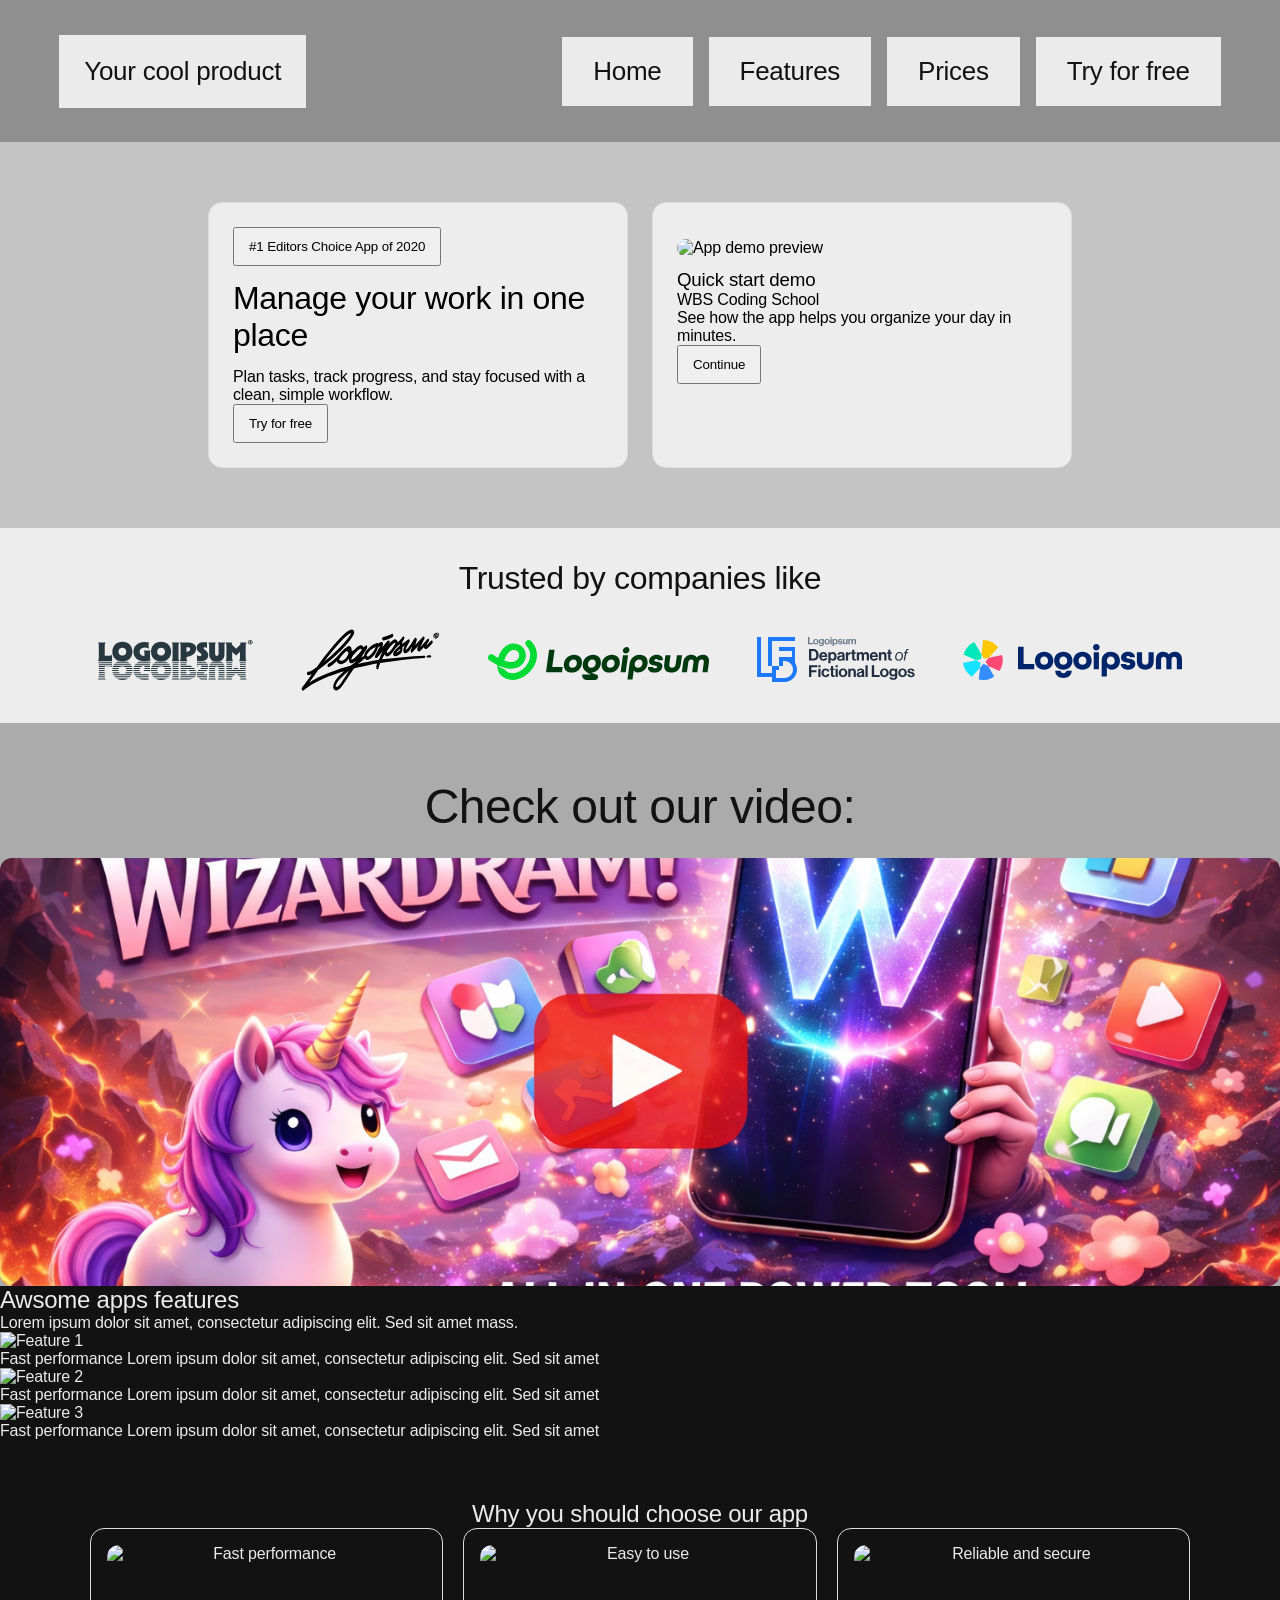
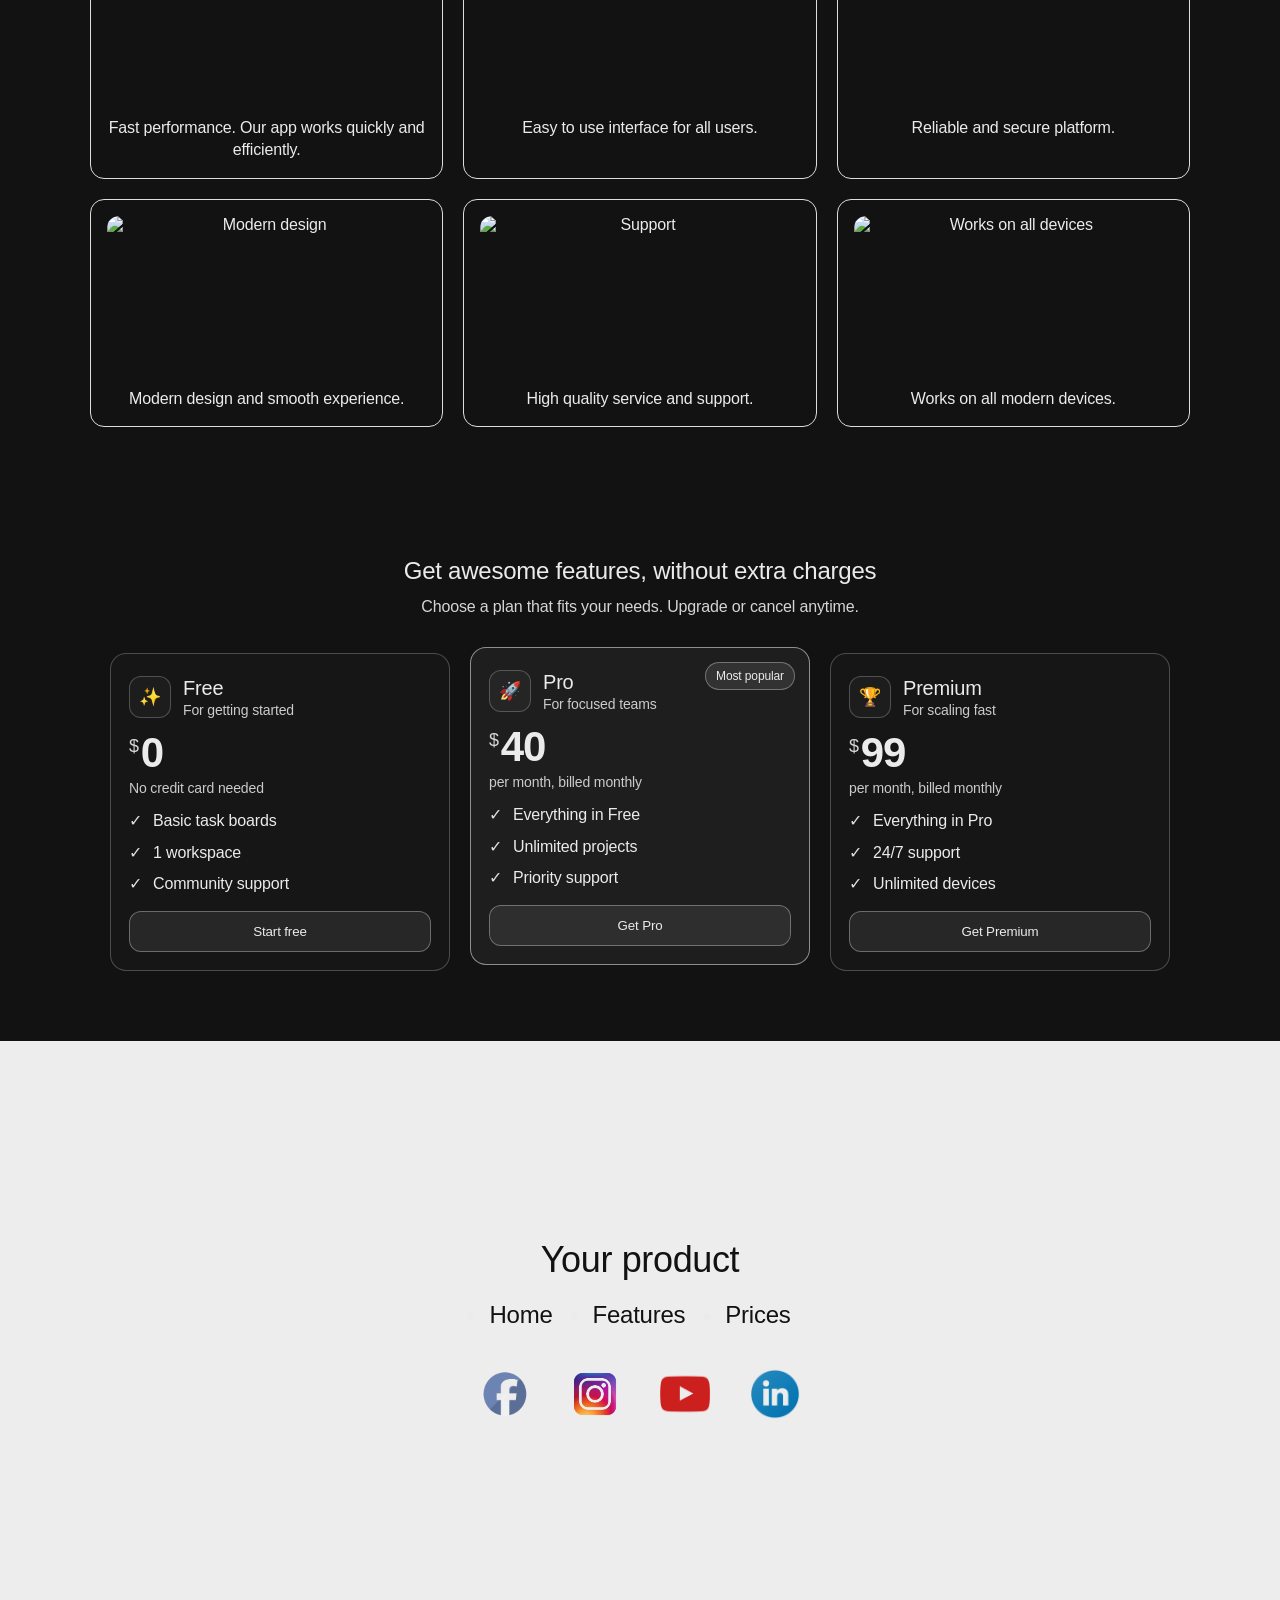
==== index.html @ a8d86f5e "Style section" ====
<!doctype html>
<html lang="en">
  <head>
    <meta charset="UTF-8" />
    <meta name="viewport" content="width=device-width, initial-scale=1.0" />
    <title>Code Reconstruction of a Figma Design</title>
    <link rel="stylesheet" href="theme/style.css" />
  </head>
  <body>
    <header>
      <nav>
        <ul id="navBar">
          <li><a id="logo" href="#">Your cool product</a></li>
          <li><a href="#advertisingSection">Home</a></li>
          <li><a href="#featuresSection">Features</a></li>
          <li><a href="#priceSection">Prices</a></li>
          <li><a href="#socialMediaSection">Try for free</a></li>
        </ul>
      </nav>
    </header>

    <main>
      <div id="page0">
        <!-- todo: bg=greyBgDark -->
        <div id="advertisingSection">
          <div id="cardSquare">
            <button>#1 Editors Choice App of 2020</button>
            <h1>Manage your work in one place</h1>
            <p>
              Plan tasks, track progress, and stay focused with a clean, simple
              workflow.
            </p>
            <button>Try for free</button>
          </div>

          <div id="cardLongRounded">
            <img
              class="thumbnailSquare"
              src="https://images.unsplash.com/photo-1553877522-43269d4ea984?auto=format&fit=crop&w=900&q=70"
              alt="App demo preview"
            />
            <h3>Quick start demo</h3>
            <p>WBS Coding School</p>
            <p>See how the app helps you organize your day in minutes.</p>
            <button>Continue</button>
          </div>
        </div>

        <div id="trustedBySection">
          <p>Trusted by companies like</p>
          <div class="logoRow">
            <img
              src="assets/img/svg/trusted_by/logoipsum-348.svg"
              alt="Company Logo 1"
            />
            <img
              src="assets/img/svg/trusted_by/logoipsum-378.svg"
              alt="Company Logo 2"
            />
            <img
              src="assets/img/svg/trusted_by/logoipsum-391.svg"
              alt="Company Logo 3"
            />
            <img
              src="assets/img/svg/trusted_by/logoipsum-404.svg"
              alt="Company Logo 4"
            />
            <img
              src="assets/img/svg/trusted_by/logoipsum-410.svg"
              alt="Company Logo 5"
            />
          </div>
        </div>
      </div>
      <div id="page1">
        <div id="videoSection">
          <h2 id="videoText">Check out our video:</h2>
          <div id="videoBox">
            <a
              class="videoContainer"
              href="https://youtu.be/dQw4w9WgXcQ?si=NfHaknlWNZCmTQTd"
              target="_blank"
              rel="noopener noreferrer"
              aria-label="Open video in a new tab"
            >
              <img
                src="assets/img/videoSection/wizardram.png"
                alt="Video thumbnail"
                loading="lazy"
              />
            </a>
          </div>
        </div>

        <div id="featuresSection">
          <div id="appFeaturesSection">
            <h2>Awsome apps features</h2>
            <p>
              Lorem ipsum dolor sit amet, consectetur adipiscing elit. Sed sit
              amet mass.
            </p>
            <div class="circleGrid">
              <figure>
                <img src="https://picsum.photos/id/3/400" alt="Feature 1" />
                <figcaption>
                  Fast performance Lorem ipsum dolor sit amet, consectetur
                  adipiscing elit. Sed sit amet
                </figcaption>
              </figure>
              <figure>
                <img src="https://picsum.photos/id/20/400" alt="Feature 2" />
                <figcaption>
                  Fast performance Lorem ipsum dolor sit amet, consectetur
                  adipiscing elit. Sed sit amet
                </figcaption>
              </figure>
              <figure>
                <img src="https://picsum.photos/id/36/400" alt="Feature 3" />
                <figcaption>
                  Fast performance Lorem ipsum dolor sit amet, consectetur
                  adipiscing elit. Sed sit amet
                </figcaption>
              </figure>
            </div>
          </div>
          <div id="page2">
            <!-- todo: bg=greyBgLight -->
            <div id="whyUsSection">
              <h2>Why you should choose our app</h2>

              <div class="circleGrid">
                <figure>
                  <img
                    src="https://images.unsplash.com/photo-1519389950473-47ba0277781c"
                    alt="Fast performance"
                  />
                  <figcaption>
                    Fast performance. Our app works quickly and efficiently.
                  </figcaption>
                </figure>

                <figure>
                  <img
                    src="https://images.unsplash.com/photo-1551434678-e076c223a692"
                    alt="Easy to use"
                  />
                  <figcaption>Easy to use interface for all users.</figcaption>
                </figure>

                <figure>
                  <img
                    src="https://images.unsplash.com/photo-1563986768609-322da13575f3"
                    alt="Reliable and secure"
                  />
                  <figcaption>Reliable and secure platform.</figcaption>
                </figure>

                <figure>
                  <img
                    src="https://images.unsplash.com/photo-1498050108023-c5249f4df085"
                    alt="Modern design"
                  />
                  <figcaption>Modern design and smooth experience.</figcaption>
                </figure>

                <figure>
                  <img
                    src="https://images.unsplash.com/photo-1552664730-d307ca884978"
                    alt="Support"
                  />
                  <figcaption>High quality service and support.</figcaption>
                </figure>

                <figure>
                  <img
                    src="https://images.unsplash.com/photo-1531297484001-80022131f5a1"
                    alt="Works on all devices"
                  />
                  <figcaption>Works on all modern devices.</figcaption>
                </figure>
              </div>
            </div>
            <!-- todo: bg=greyBgDark -->
            <div id="priceSection">
              <h2>Get awesome features, without extra charges</h2>
              <p class="priceIntro">
                Choose a plan that fits your needs. Upgrade or cancel anytime.
              </p>

              <div class="cardRow">
                <article class="cardLong" id="ahmedPriceFinal-free">
                  <div class="planTop">
                    <div class="planIcon" aria-hidden="true">✨</div>
                    <div>
                      <h3>Free</h3>
                      <p class="planTag">For getting started</p>
                    </div>
                  </div>

                  <p class="price"><span class="currency">$</span>0</p>
                  <p class="priceNote">No credit card needed</p>

                  <ul class="planFeatures">
                    <li>Basic task boards</li>
                    <li>1 workspace</li>
                    <li>Community support</li>
                  </ul>

                  <button class="planBtn">Start free</button>
                </article>

                <article class="cardLong featured" id="ahmedPriceFinal-pro">
                  <div class="badge">Most popular</div>

                  <div class="planTop">
                    <div class="planIcon" aria-hidden="true">🚀</div>
                    <div>
                      <h3>Pro</h3>
                      <p class="planTag">For focused teams</p>
                    </div>
                  </div>

                  <p class="price"><span class="currency">$</span>40</p>
                  <p class="priceNote">per month, billed monthly</p>

                  <ul class="planFeatures">
                    <li>Everything in Free</li>
                    <li>Unlimited projects</li>
                    <li>Priority support</li>
                  </ul>

                  <button class="planBtn">Get Pro</button>
                </article>

                <article class="cardLong" id="ahmedPriceFinal-premium">
                  <div class="planTop">
                    <div class="planIcon" aria-hidden="true">🏆</div>
                    <div>
                      <h3>Premium</h3>
                      <p class="planTag">For scaling fast</p>
                    </div>
                  </div>

                  <p class="price"><span class="currency">$</span>99</p>
                  <p class="priceNote">per month, billed monthly</p>

                  <ul class="planFeatures">
                    <li>Everything in Pro</li>
                    <li>24/7 support</li>
                    <li>Unlimited devices</li>
                  </ul>

                  <button class="planBtn">Get Premium</button>
                </article>
              </div>
            </div>
            <div id="page3">
              <!-- todo: bg=greyBgLight -->
              <div id="socialMediaSection">
                <h2>Your product</h2>
                <ul id="navLower">
                  <li><a href="#advertisingSection">Home</a></li>
                  <li><a href="#appsFeaturesSection">Features</a></li>
                  <li><a href="#priceSection">Prices</a></li>
                </ul>
                <!-- todo: rounded logos -->
                <div class="socialRow">
                  <a href="https://www.facebook.com/" target="_blank">
                    <img src="assets/img/social_media/f4.png" alt="Facebook" />
                  </a>
                  <a href="https://www.instagram.com/?hl=en" target="_blank">
                    <img src="assets/img/social_media/ig.png" alt="Instagram" />
                  </a>
                  <a href="https://www.youtube.com/" target="_blank">
                    <img src="assets/img/social_media/yt.png" alt="YouTube" />
                  </a>
                  <a href="https://www.linkedin.com/" target="_blank">
                    <img
                      src="assets/img/social_media/linkedin.png"
                      alt="LinkedIn"
                    />
                  </a>
                </div>
              </div>
            </div>
          </div>
        </div>
      </div>
    </main>
  </body>
</html>
---- theme/style.css ----
@import url("./navBar.css");
@import url("./trustedBy.css");
@import url("./whyUs.css");
@import url("./advertising.css");
@import url("./video.css");
@import url("./price.css");
@import url("./social_media.css");

* {
  box-sizing: border-box;
  margin: 0;
  padding: 0;
  font-family: "Roboto", sans-serif;
  font-weight: 400;
  letter-spacing: -0.01em;
  /* border: 1px solid hotpink; */
}

:root {
  --basicBitchBlack: rgba(18, 18, 18, 1);
  --basicBitchWhite: rgba(235, 235, 235, 1);
  --greyBgLight: rgba(237, 237, 237, 1);
  --greyBgDark: rgba(196, 196, 196, 1);
  --greyBgVideo: rgba(171, 171, 171, 1);
  --navBg: rgba(143, 143, 143, 1);
  --cardPriceButton: rgba(215, 215, 215, 1);
  --transparent: rgba(0, 0, 0, 0);
}

html {
  background-color: var(--basicBitchBlack);
  color: var(--basicBitchWhite);
  scroll-behavior: smooth;
}
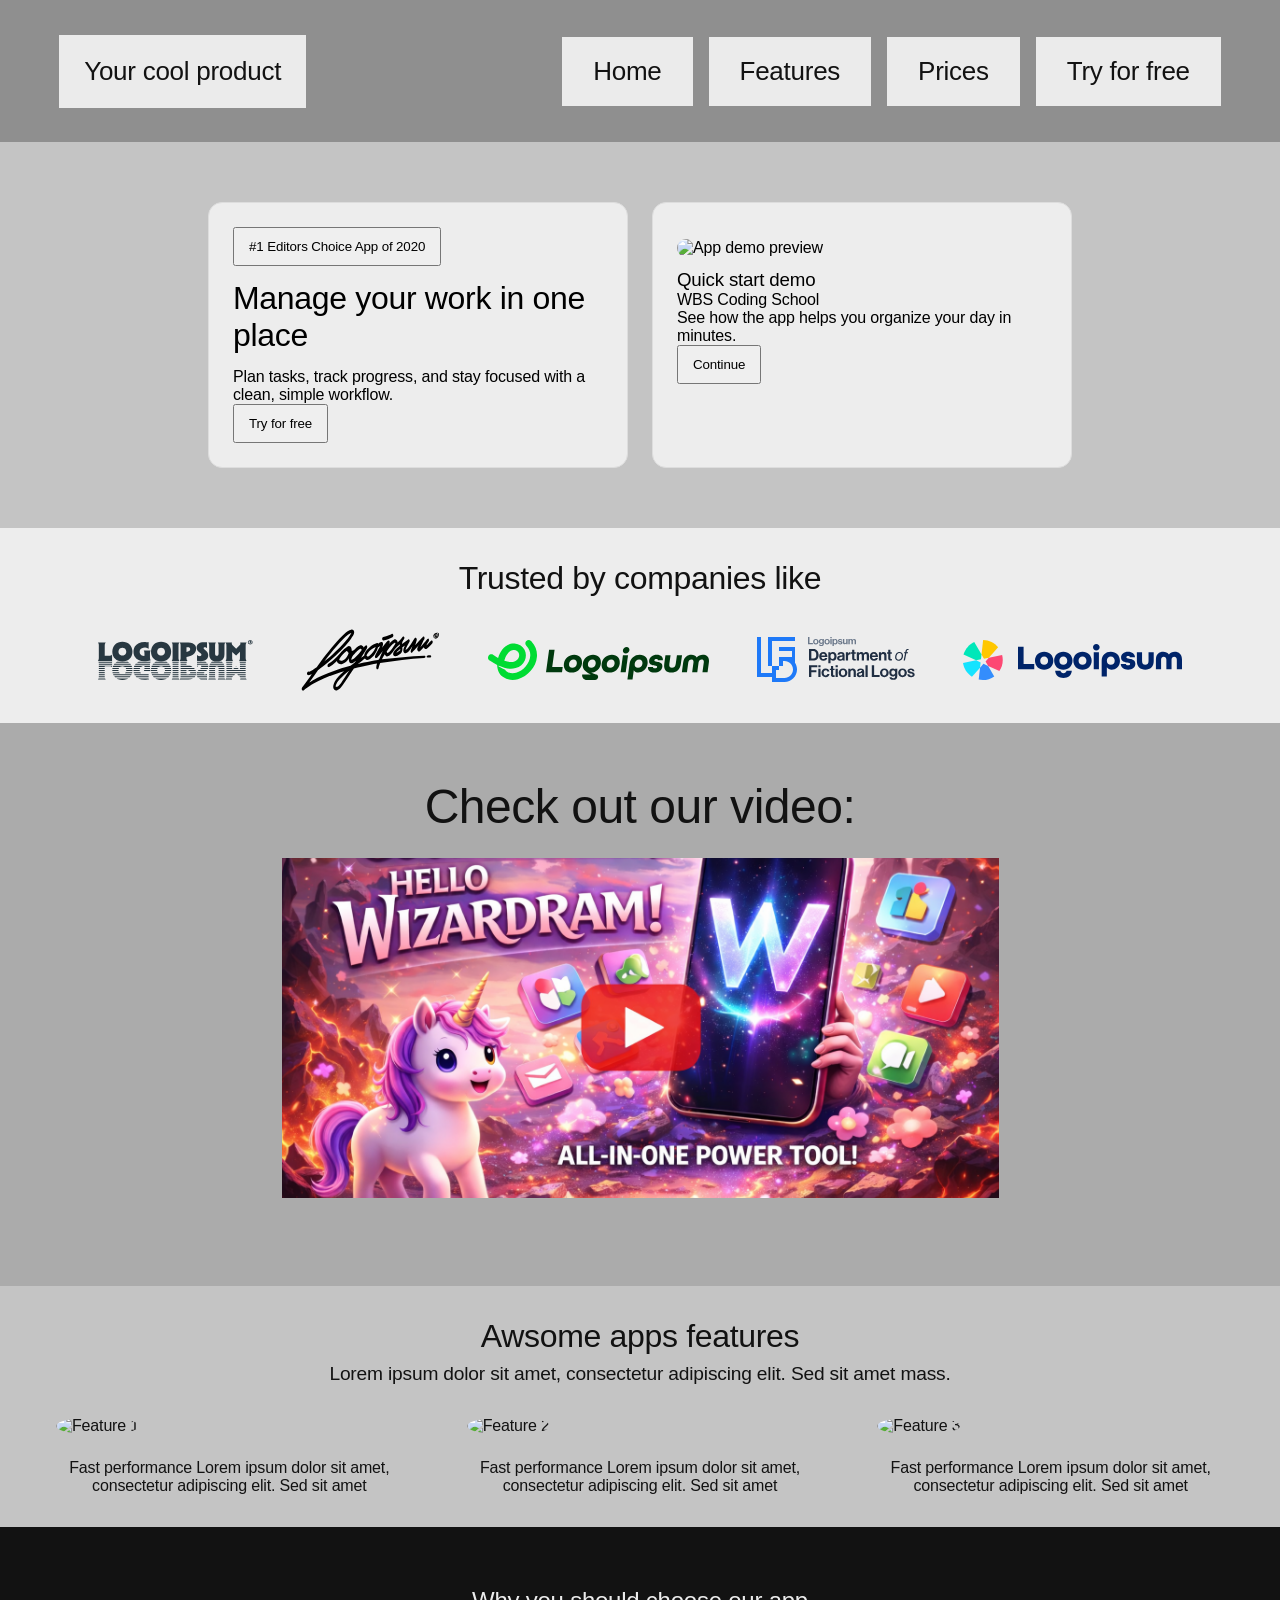
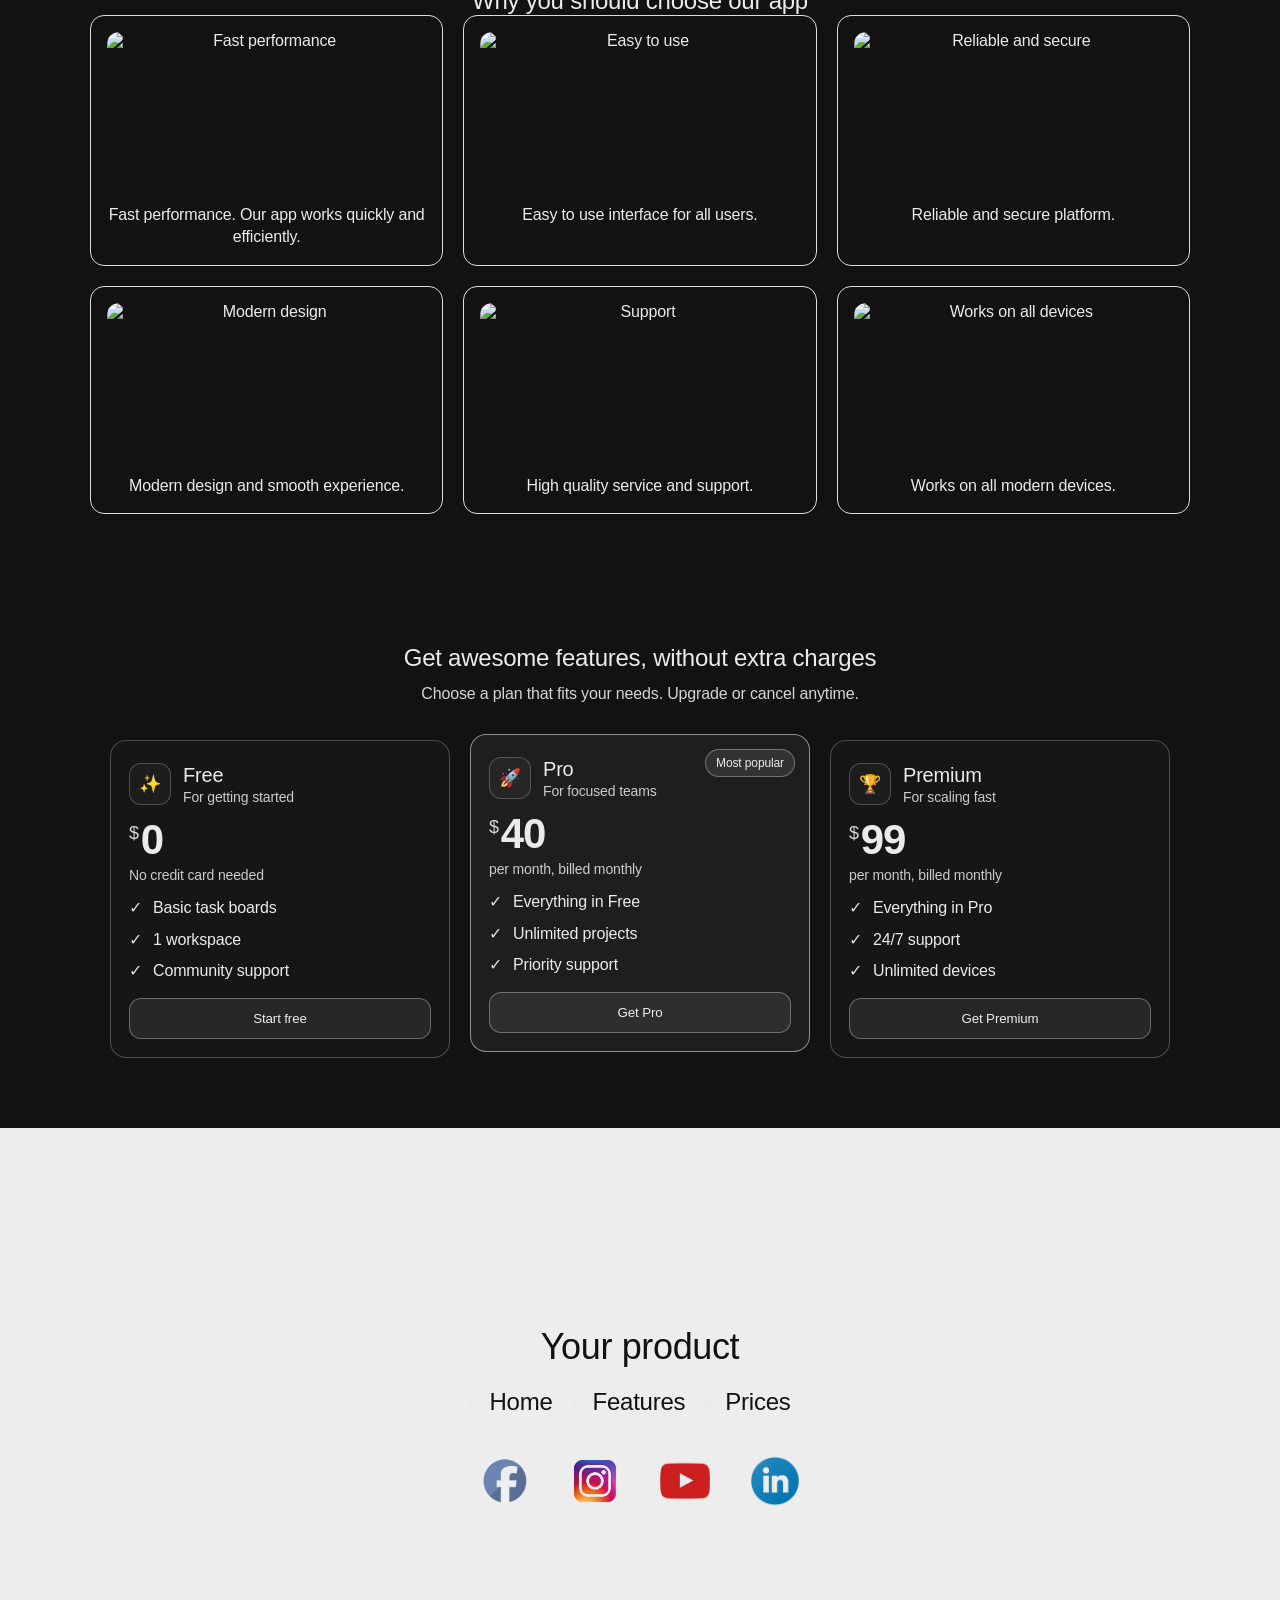
==== commit b95718c2: "whyUs section cross platform ready" ====
--- a/index.html
+++ b/index.html
@@ -21,7 +21,6 @@
 
     <main>
       <div id="page0">
-        <!-- todo: bg=greyBgDark -->
         <div id="advertisingSection">
           <div id="cardSquare">
             <button>#1 Editors Choice App of 2020</button>
@@ -255,7 +254,6 @@
               </div>
             </div>
             <div id="page3">
-              <!-- todo: bg=greyBgLight -->
               <div id="socialMediaSection">
                 <h2>Your product</h2>
                 <ul id="navLower">
@@ -263,7 +261,6 @@
                   <li><a href="#appsFeaturesSection">Features</a></li>
                   <li><a href="#priceSection">Prices</a></li>
                 </ul>
-                <!-- todo: rounded logos -->
                 <div class="socialRow">
                   <a href="https://www.facebook.com/" target="_blank">
                     <img src="assets/img/social_media/f4.png" alt="Facebook" />
--- a/theme/style.css
+++ b/theme/style.css
@@ -5,6 +5,8 @@
 @import url("./video.css");
 @import url("./price.css");
 @import url("./social_media.css");
+@import url("./appFeatures.css");
+@import url("./media_query.css");
 
 * {
   box-sizing: border-box;
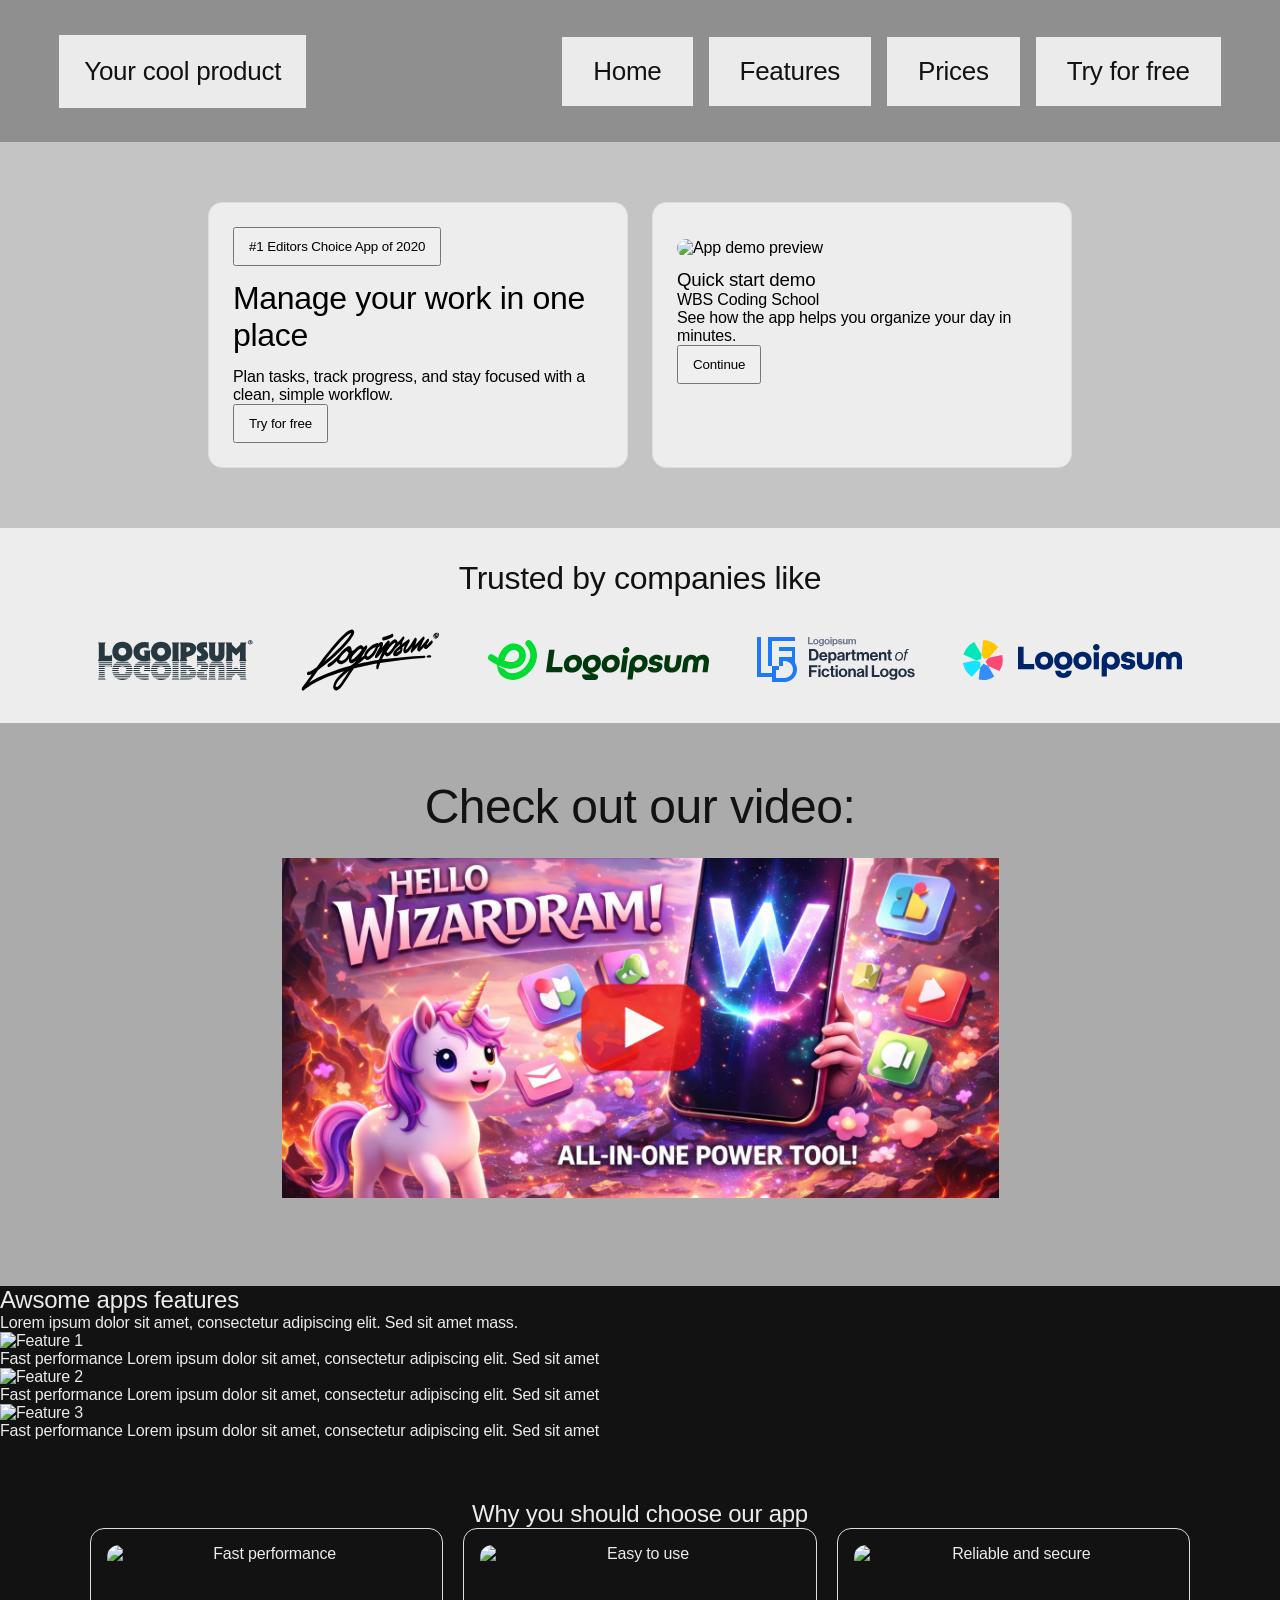
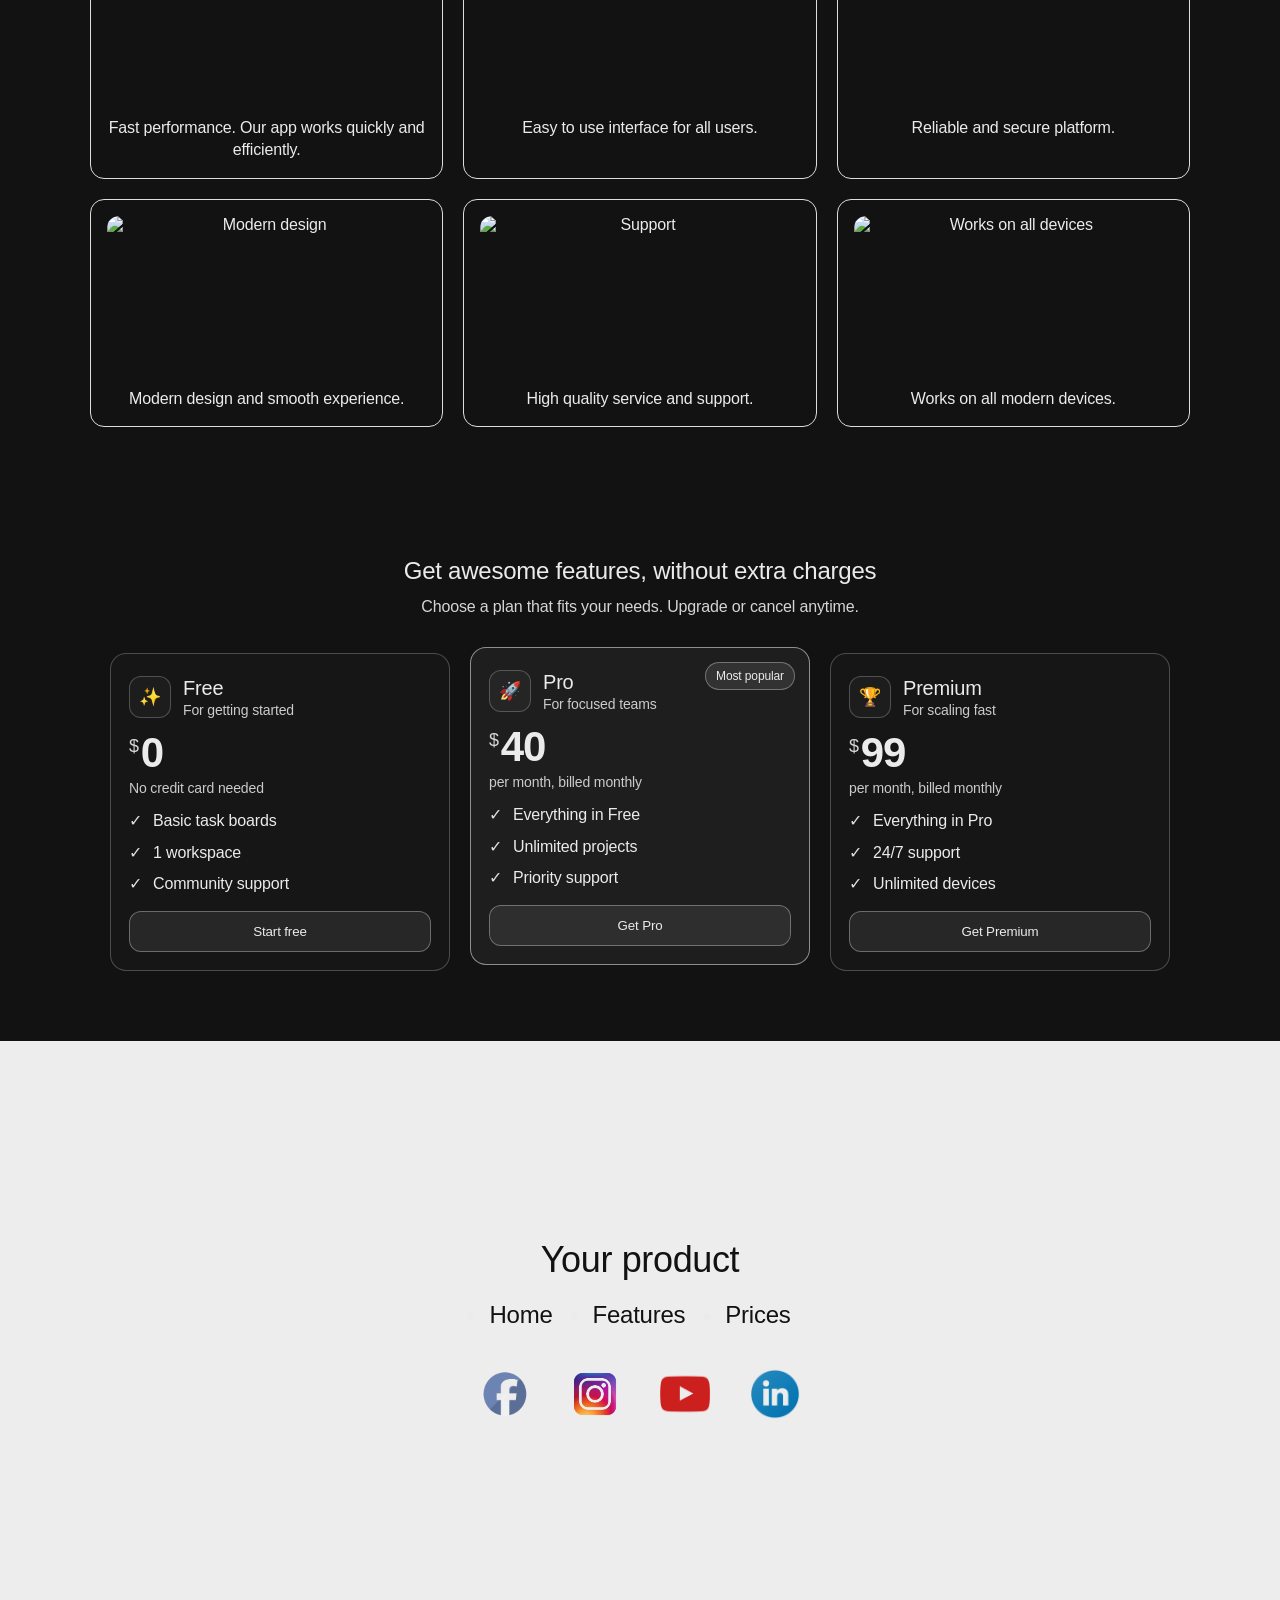
==== commit 0af31eb9: "Update Why Us section HTML" ====
--- a/index.html
+++ b/index.html
@@ -12,7 +12,7 @@
         <ul id="navBar">
           <li><a id="logo" href="#">Your cool product</a></li>
           <li><a href="#advertisingSection">Home</a></li>
-          <li><a href="#featuresSection">Features</a></li>
+          <li><a href="#appsFeaturesSection">Features</a></li>
           <li><a href="#priceSection">Prices</a></li>
           <li><a href="#socialMediaSection">Try for free</a></li>
         </ul>
@@ -21,6 +21,7 @@
 
     <main>
       <div id="page0">
+        <!-- todo: bg=greyBgDark -->
         <div id="advertisingSection">
           <div id="cardSquare">
             <button>#1 Editors Choice App of 2020</button>
@@ -90,37 +91,31 @@
             </a>
           </div>
         </div>
-
-        <div id="featuresSection">
-          <div id="appFeaturesSection">
-            <h2>Awsome apps features</h2>
-            <p>
-              Lorem ipsum dolor sit amet, consectetur adipiscing elit. Sed sit
-              amet mass.
-            </p>
-            <div class="circleGrid">
-              <figure>
-                <img src="https://picsum.photos/id/3/400" alt="Feature 1" />
-                <figcaption>
-                  Fast performance Lorem ipsum dolor sit amet, consectetur
-                  adipiscing elit. Sed sit amet
-                </figcaption>
-              </figure>
-              <figure>
-                <img src="https://picsum.photos/id/20/400" alt="Feature 2" />
-                <figcaption>
-                  Fast performance Lorem ipsum dolor sit amet, consectetur
-                  adipiscing elit. Sed sit amet
-                </figcaption>
-              </figure>
-              <figure>
-                <img src="https://picsum.photos/id/36/400" alt="Feature 3" />
-                <figcaption>
-                  Fast performance Lorem ipsum dolor sit amet, consectetur
-                  adipiscing elit. Sed sit amet
-                </figcaption>
-              </figure>
-            </div>
+        <!-- todo: bg=greyBgDark -->
+        <div id="appsFeaturesSection">
+          <h2>Awsome apps features</h2>
+          <p>
+            Lorem ipsum dolor sit amet, consectetur adipiscing elit. Sed sit
+            amet mass.
+          </p>
+          <div class="circleGrid">
+            <figure>
+              <img src="path/to/feature1.png" alt="Feature 1" />
+              <figcaption>
+                Fast performance Lorem ipsum dolor sit amet, consectetur
+                adipiscing elit. Sed sit amet
+              </figcaption>
+              <img src="path/to/feature2.png" alt="Feature 2" />
+              <figcaption>
+                Fast performance Lorem ipsum dolor sit amet, consectetur
+                adipiscing elit. Sed sit amet
+              </figcaption>
+              <img src="path/to/feature3.png" alt="Feature 3" />
+              <figcaption>
+                Fast performance Lorem ipsum dolor sit amet, consectetur
+                adipiscing elit. Sed sit amet
+              </figcaption>
+            </figure>
           </div>
           <div id="page2">
             <!-- todo: bg=greyBgLight -->
@@ -133,9 +128,7 @@
                     src="https://images.unsplash.com/photo-1519389950473-47ba0277781c"
                     alt="Fast performance"
                   />
-                  <figcaption>
-                    Fast performance. Our app works quickly and efficiently.
-                  </figcaption>
+                  <figcaption>Fast performance. Our app works quickly and efficiently.</figcaption>
                 </figure>
 
                 <figure>
@@ -254,6 +247,7 @@
               </div>
             </div>
             <div id="page3">
+              <!-- todo: bg=greyBgLight -->
               <div id="socialMediaSection">
                 <h2>Your product</h2>
                 <ul id="navLower">
@@ -261,6 +255,7 @@
                   <li><a href="#appsFeaturesSection">Features</a></li>
                   <li><a href="#priceSection">Prices</a></li>
                 </ul>
+                <!-- todo: rounded logos -->
                 <div class="socialRow">
                   <a href="https://www.facebook.com/" target="_blank">
                     <img src="assets/img/social_media/f4.png" alt="Facebook" />
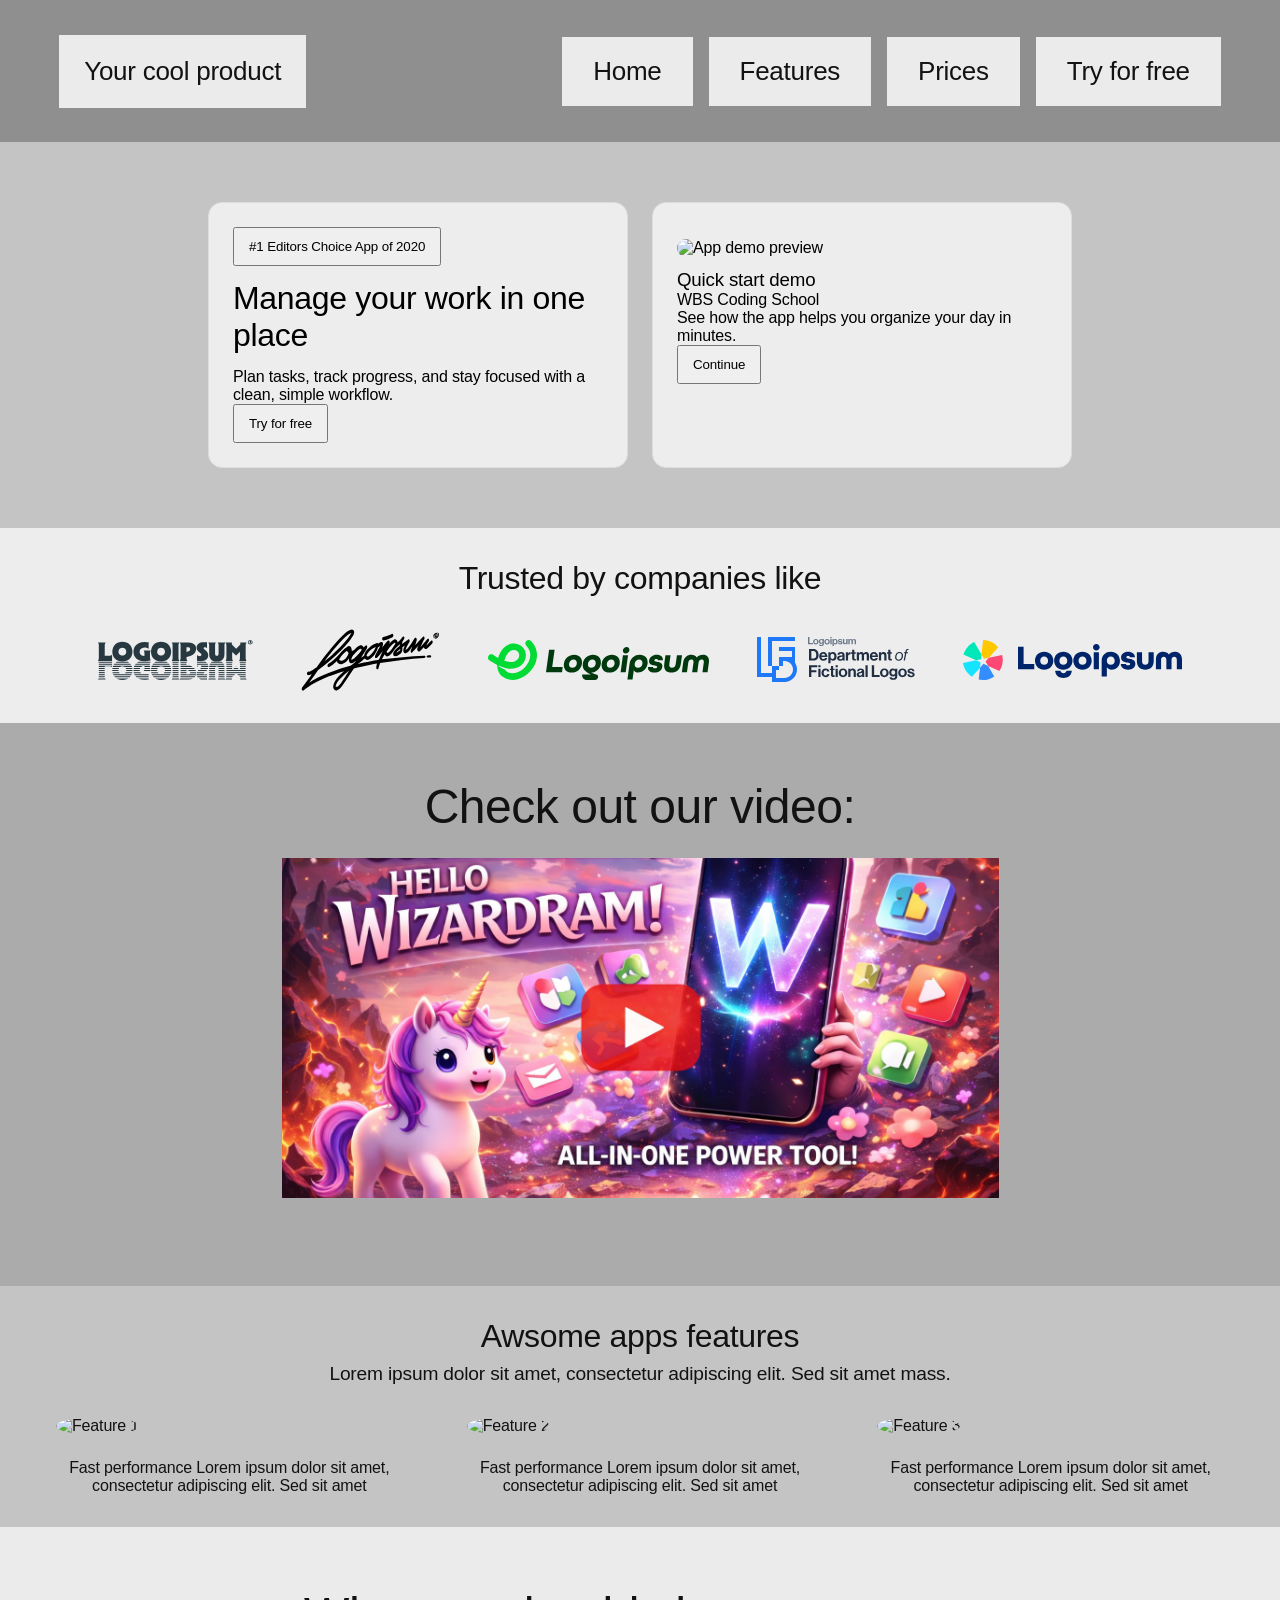
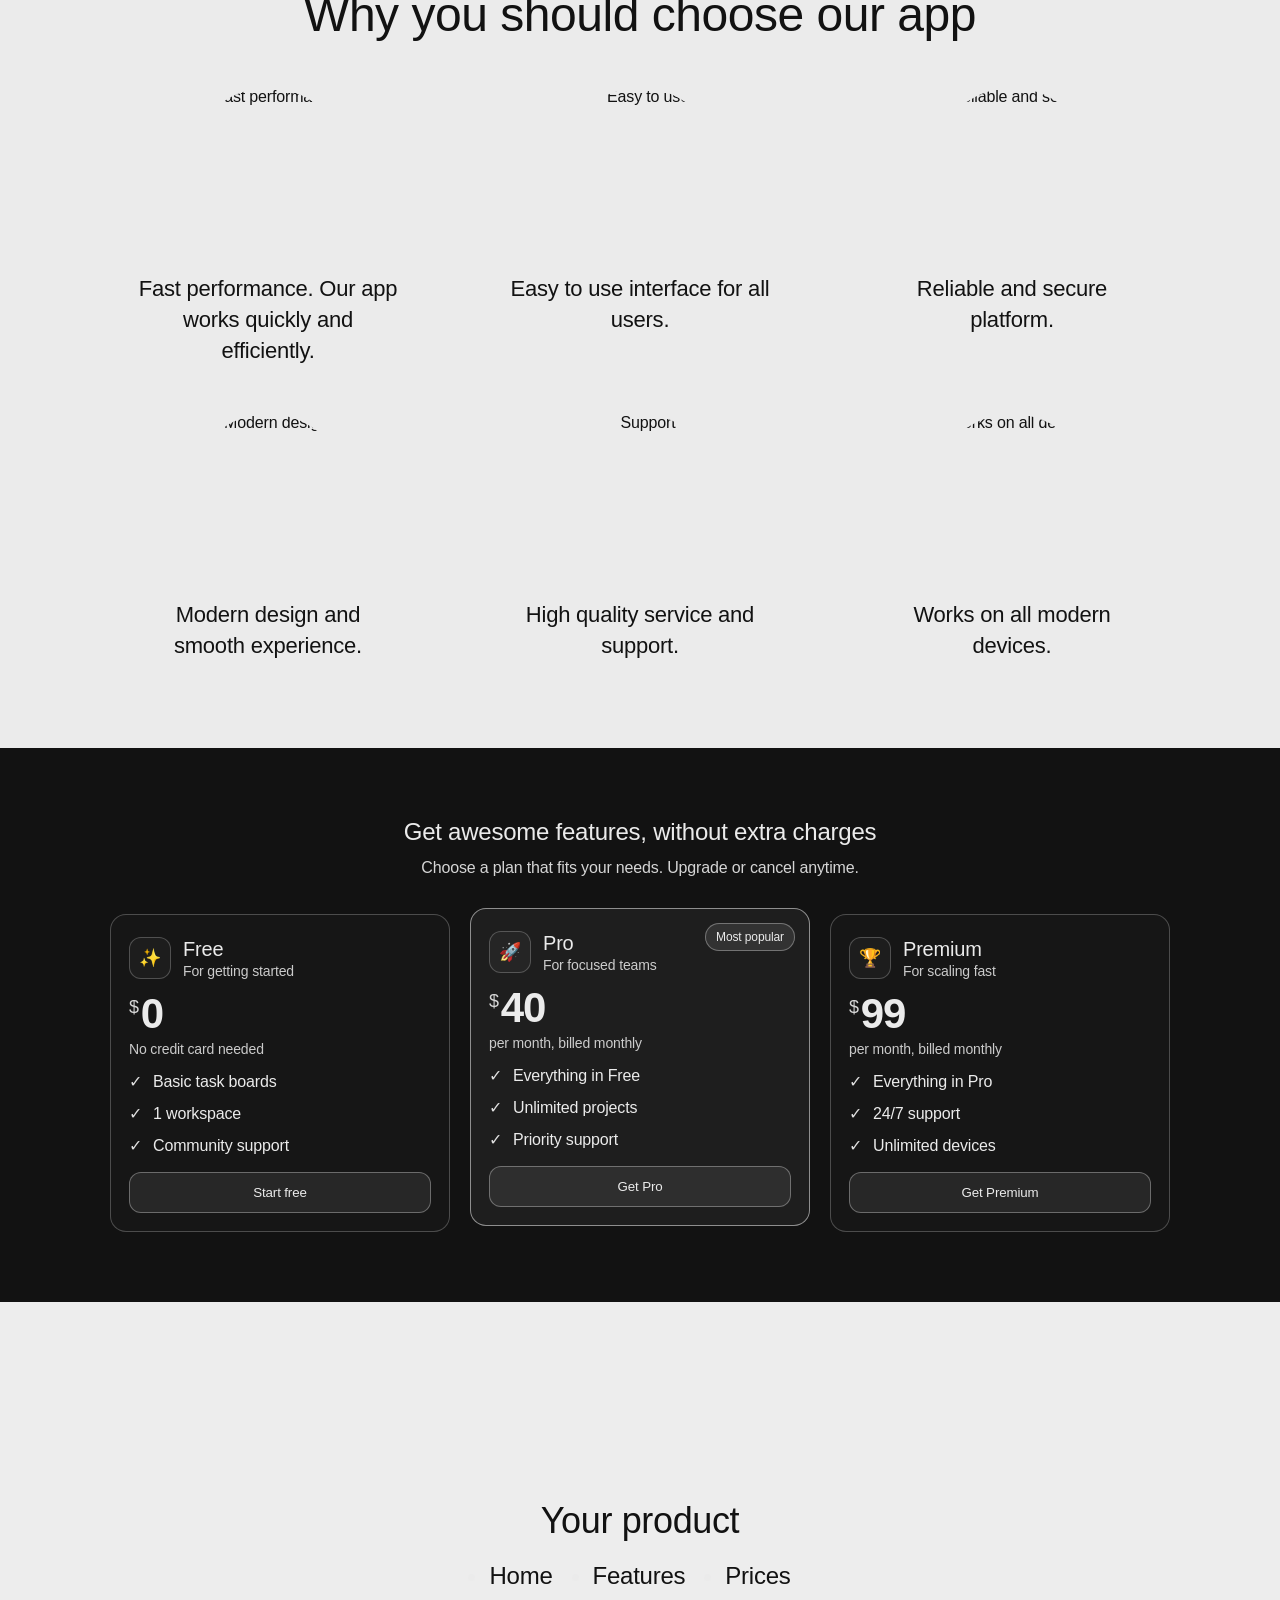
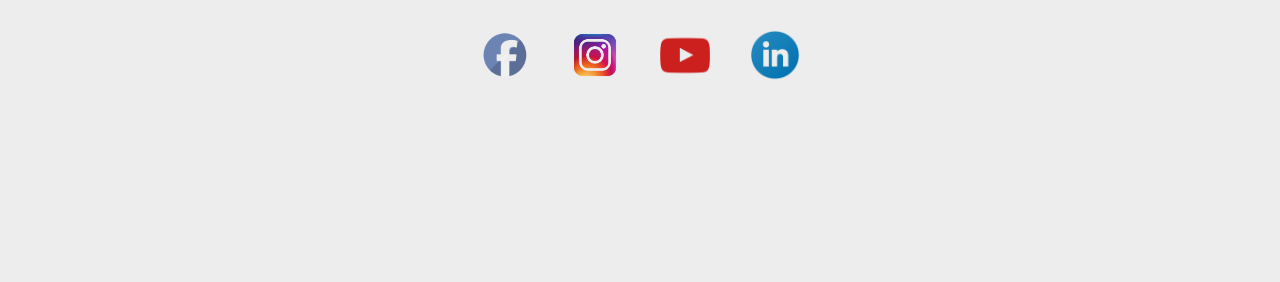
==== commit add9d1f5: "Merge pull request #20 from choefele/ahmed-whyus-style update whyus section (images, background- and" ====
--- a/index.html
+++ b/index.html
@@ -12,7 +12,7 @@
         <ul id="navBar">
           <li><a id="logo" href="#">Your cool product</a></li>
           <li><a href="#advertisingSection">Home</a></li>
-          <li><a href="#appsFeaturesSection">Features</a></li>
+          <li><a href="#featuresSection">Features</a></li>
           <li><a href="#priceSection">Prices</a></li>
           <li><a href="#socialMediaSection">Try for free</a></li>
         </ul>
@@ -21,7 +21,6 @@
 
     <main>
       <div id="page0">
-        <!-- todo: bg=greyBgDark -->
         <div id="advertisingSection">
           <div id="cardSquare">
             <button>#1 Editors Choice App of 2020</button>
@@ -91,31 +90,37 @@
             </a>
           </div>
         </div>
-        <!-- todo: bg=greyBgDark -->
-        <div id="appsFeaturesSection">
-          <h2>Awsome apps features</h2>
-          <p>
-            Lorem ipsum dolor sit amet, consectetur adipiscing elit. Sed sit
-            amet mass.
-          </p>
-          <div class="circleGrid">
-            <figure>
-              <img src="path/to/feature1.png" alt="Feature 1" />
-              <figcaption>
-                Fast performance Lorem ipsum dolor sit amet, consectetur
-                adipiscing elit. Sed sit amet
-              </figcaption>
-              <img src="path/to/feature2.png" alt="Feature 2" />
-              <figcaption>
-                Fast performance Lorem ipsum dolor sit amet, consectetur
-                adipiscing elit. Sed sit amet
-              </figcaption>
-              <img src="path/to/feature3.png" alt="Feature 3" />
-              <figcaption>
-                Fast performance Lorem ipsum dolor sit amet, consectetur
-                adipiscing elit. Sed sit amet
-              </figcaption>
-            </figure>
+
+        <div id="featuresSection">
+          <div id="appFeaturesSection">
+            <h2>Awsome apps features</h2>
+            <p>
+              Lorem ipsum dolor sit amet, consectetur adipiscing elit. Sed sit
+              amet mass.
+            </p>
+            <div class="circleGrid">
+              <figure>
+                <img src="https://picsum.photos/id/3/400" alt="Feature 1" />
+                <figcaption>
+                  Fast performance Lorem ipsum dolor sit amet, consectetur
+                  adipiscing elit. Sed sit amet
+                </figcaption>
+              </figure>
+              <figure>
+                <img src="https://picsum.photos/id/20/400" alt="Feature 2" />
+                <figcaption>
+                  Fast performance Lorem ipsum dolor sit amet, consectetur
+                  adipiscing elit. Sed sit amet
+                </figcaption>
+              </figure>
+              <figure>
+                <img src="https://picsum.photos/id/36/400" alt="Feature 3" />
+                <figcaption>
+                  Fast performance Lorem ipsum dolor sit amet, consectetur
+                  adipiscing elit. Sed sit amet
+                </figcaption>
+              </figure>
+            </div>
           </div>
           <div id="page2">
             <!-- todo: bg=greyBgLight -->
@@ -247,7 +252,6 @@
               </div>
             </div>
             <div id="page3">
-              <!-- todo: bg=greyBgLight -->
               <div id="socialMediaSection">
                 <h2>Your product</h2>
                 <ul id="navLower">
@@ -255,7 +259,6 @@
                   <li><a href="#appsFeaturesSection">Features</a></li>
                   <li><a href="#priceSection">Prices</a></li>
                 </ul>
-                <!-- todo: rounded logos -->
                 <div class="socialRow">
                   <a href="https://www.facebook.com/" target="_blank">
                     <img src="assets/img/social_media/f4.png" alt="Facebook" />
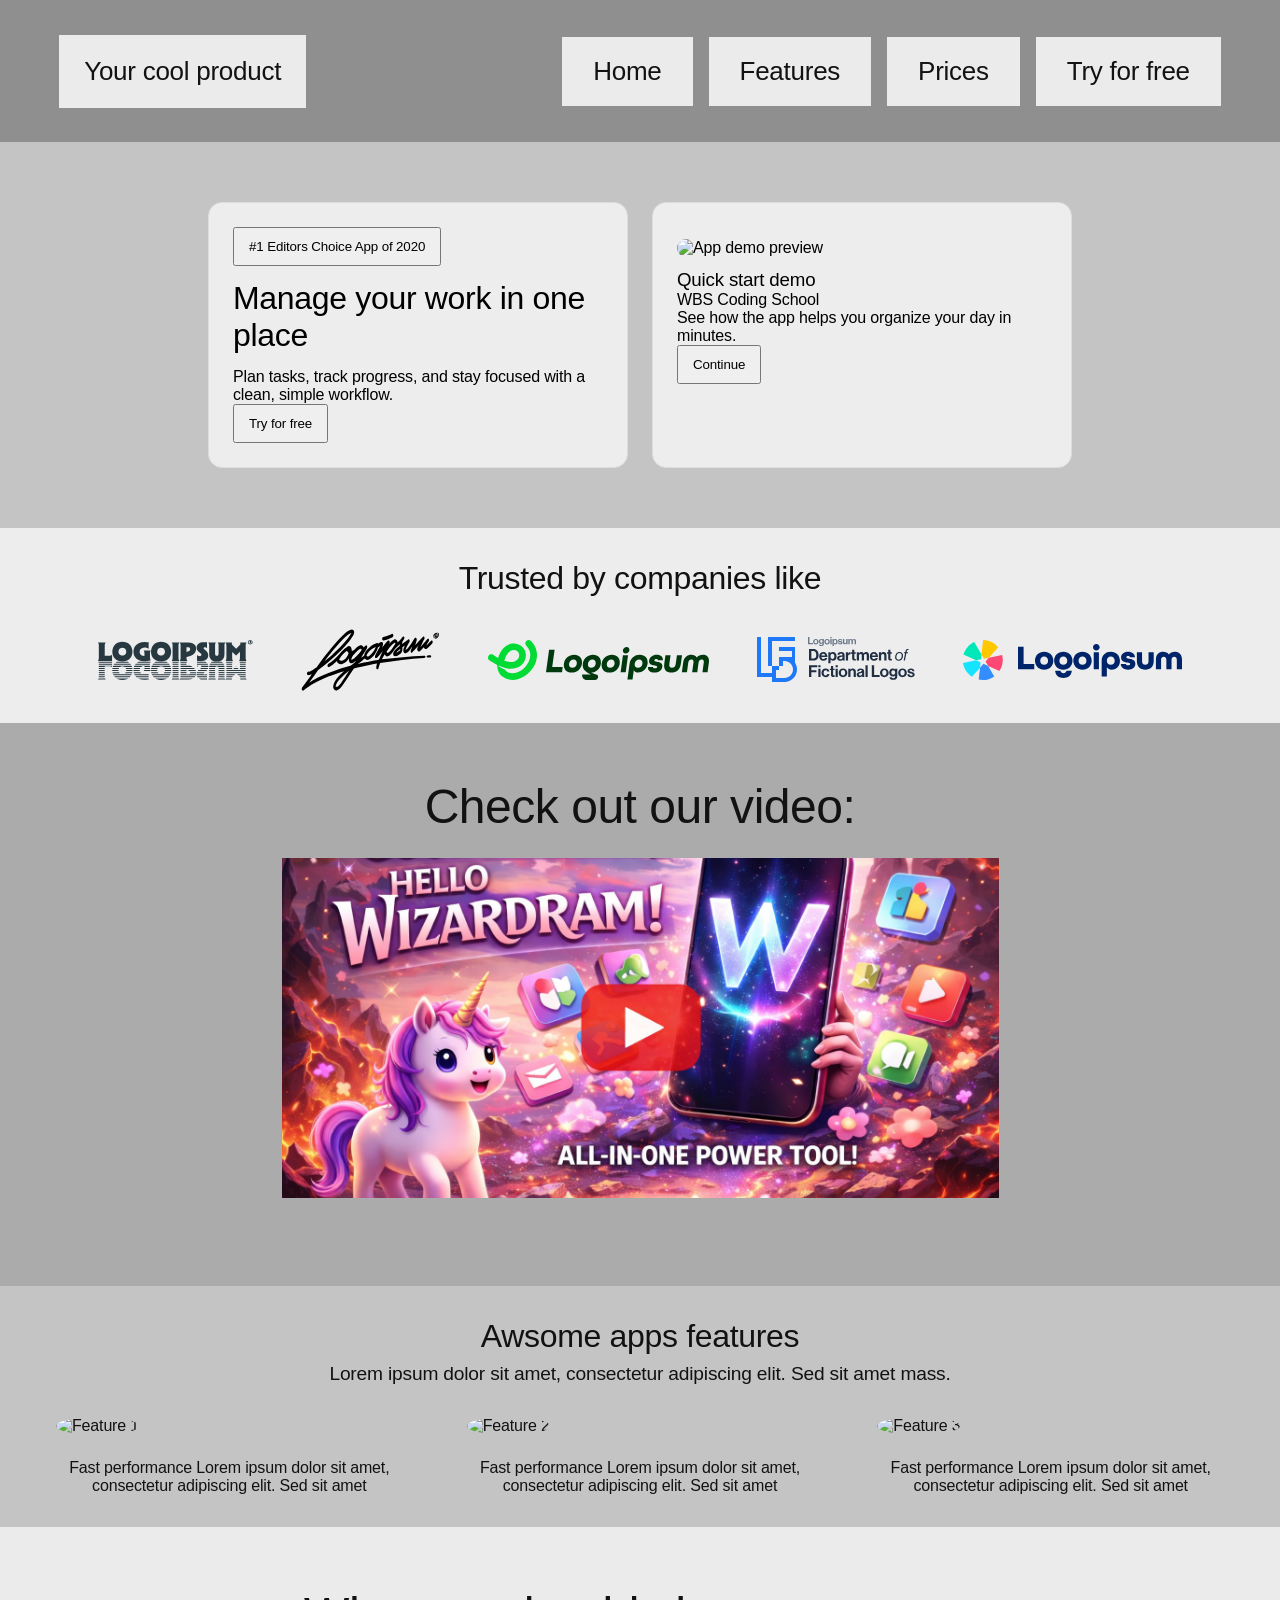
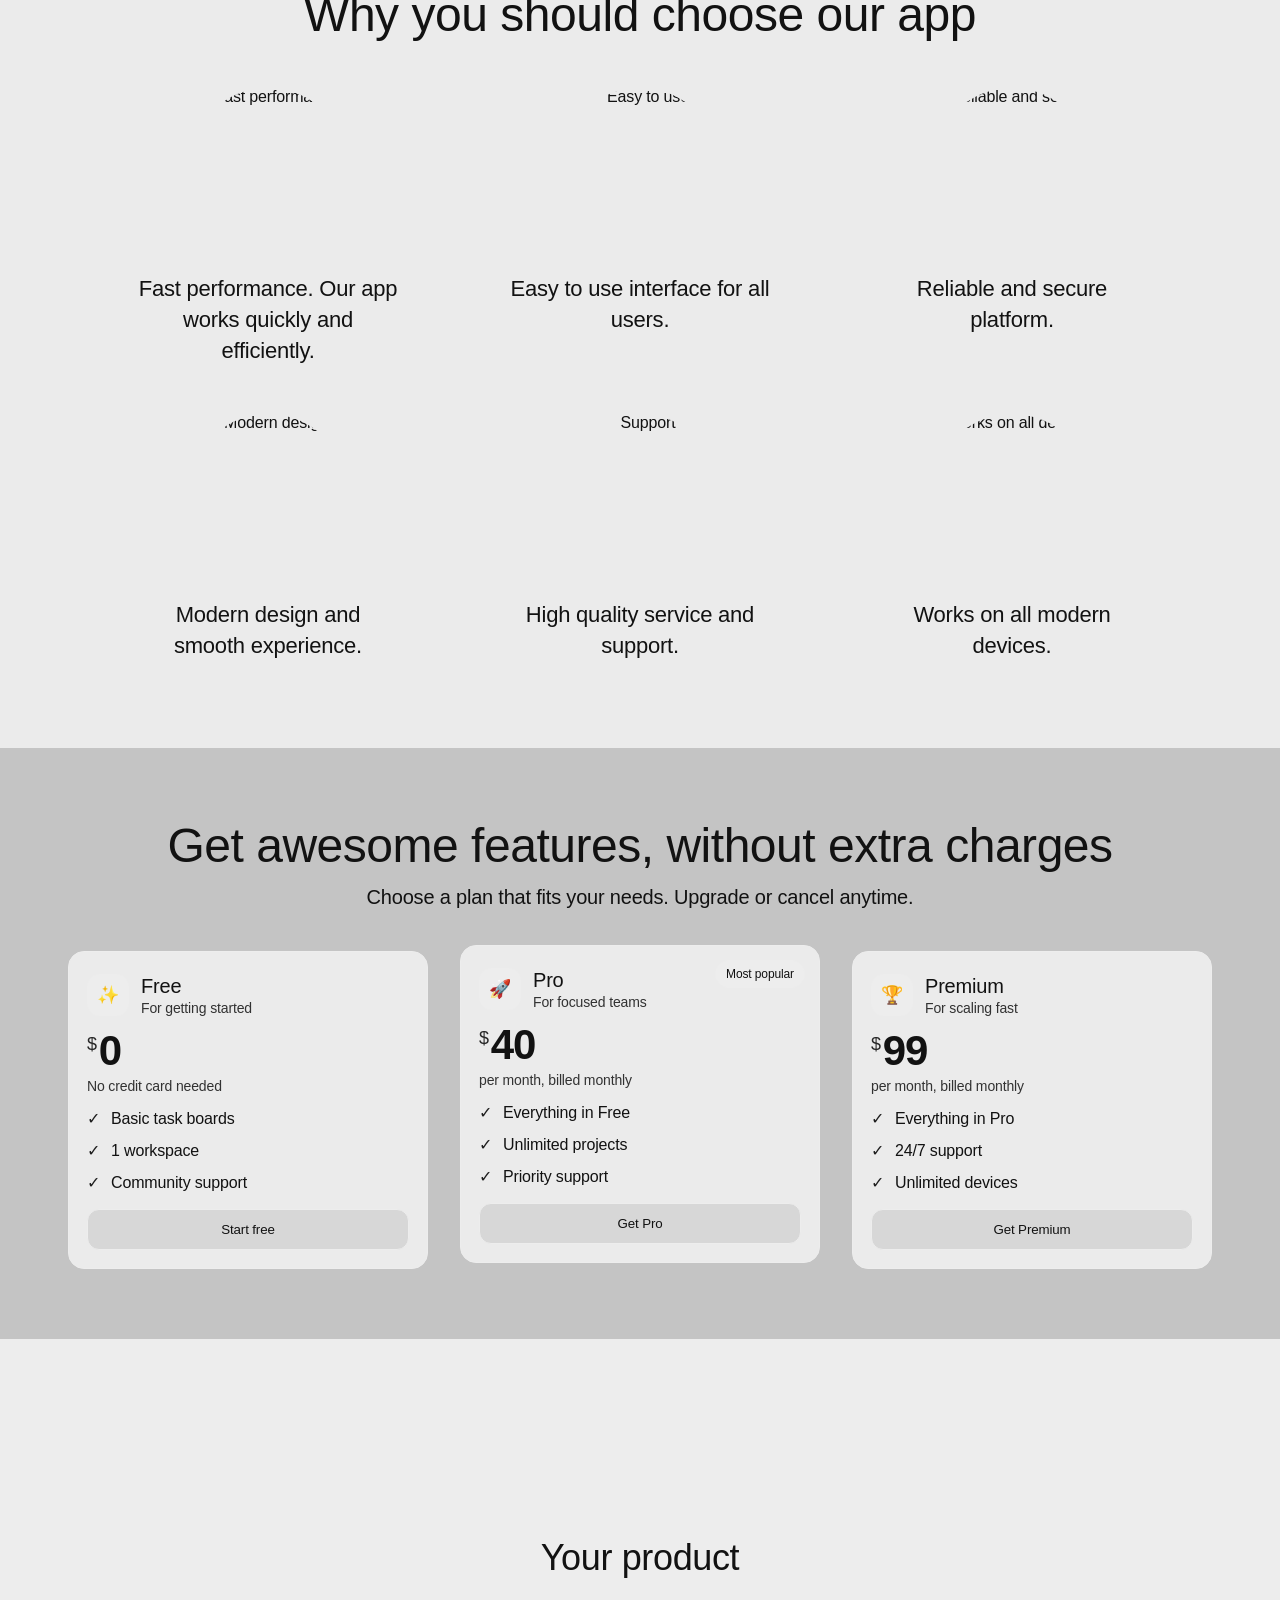
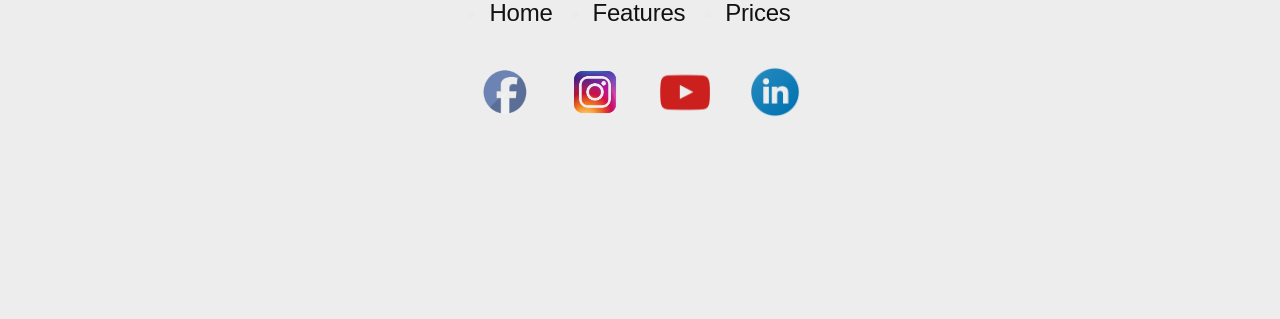
==== commit e7a53357: "refractor correction" ====
--- a/index.html
+++ b/index.html
@@ -256,7 +256,7 @@
                 <h2>Your product</h2>
                 <ul id="navLower">
                   <li><a href="#advertisingSection">Home</a></li>
-                  <li><a href="#appsFeaturesSection">Features</a></li>
+                  <li><a href="#featuresSection">Features</a></li>
                   <li><a href="#priceSection">Prices</a></li>
                 </ul>
                 <div class="socialRow">
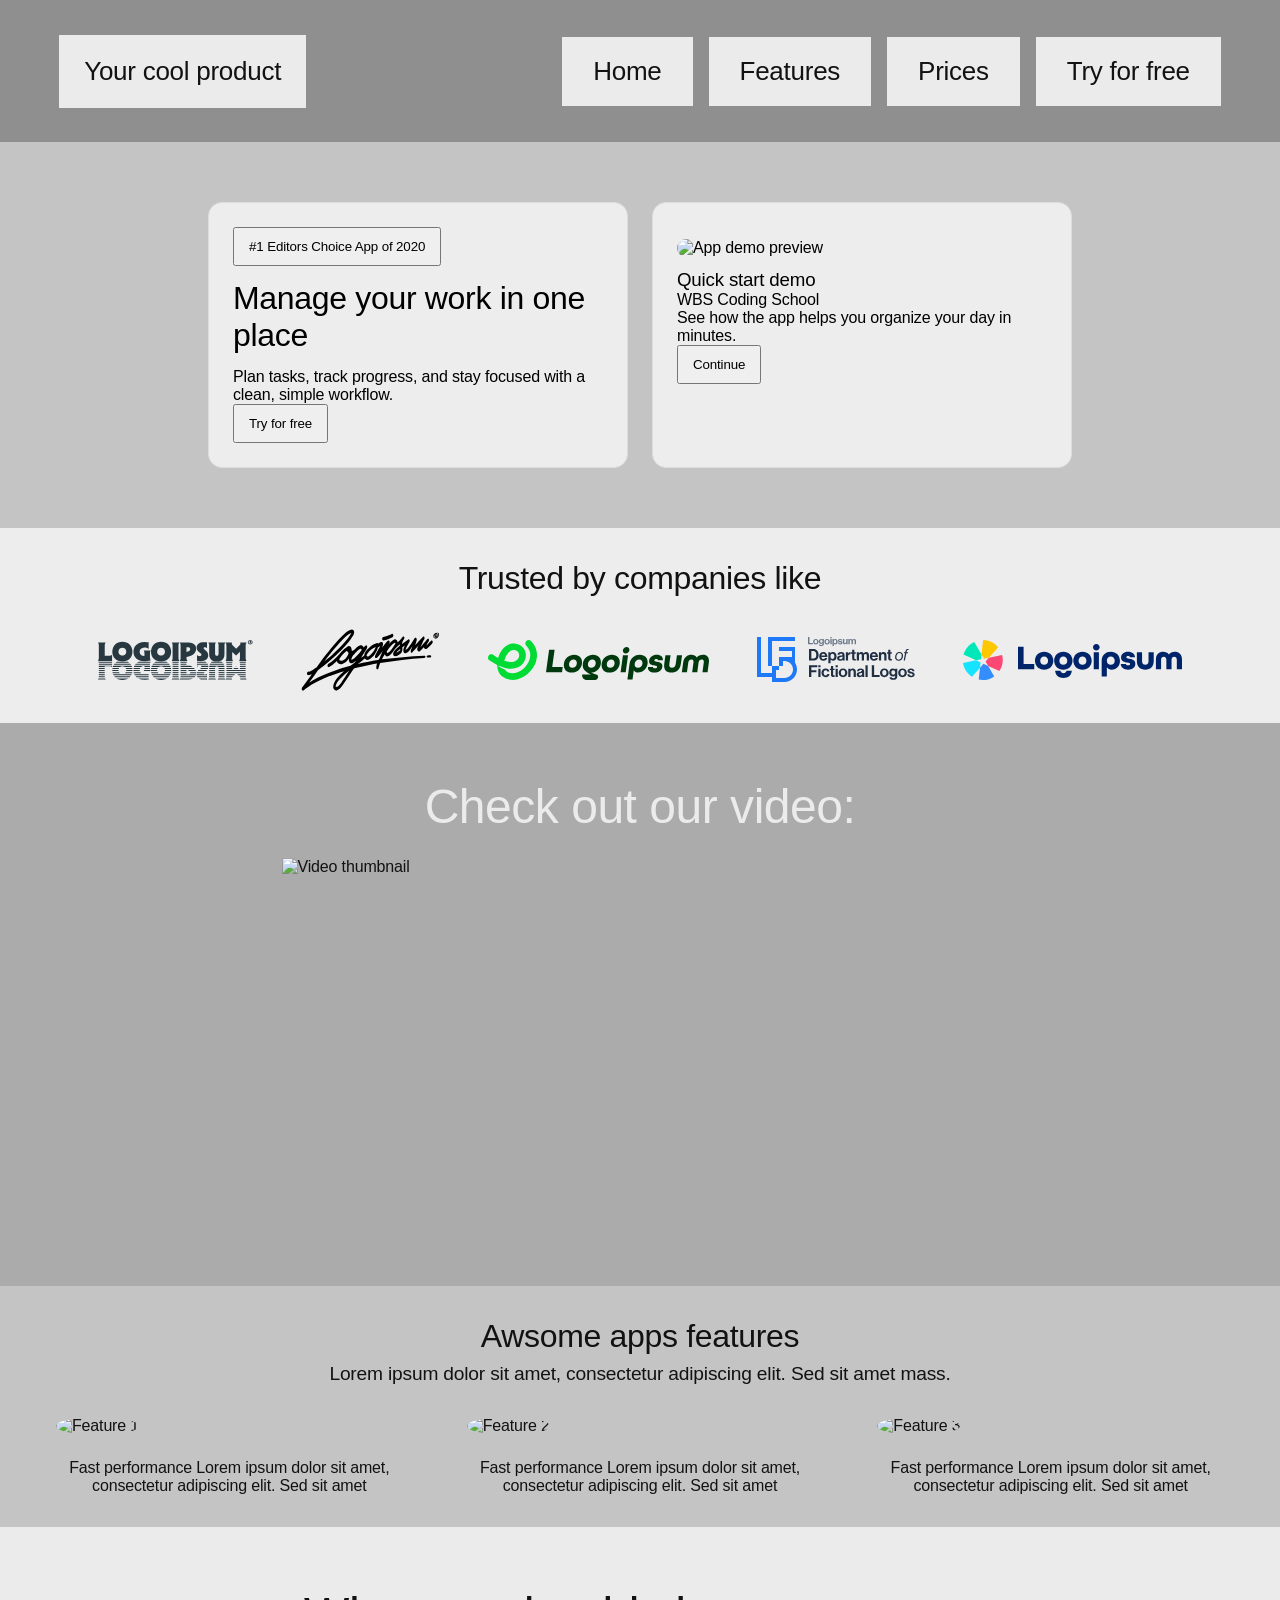
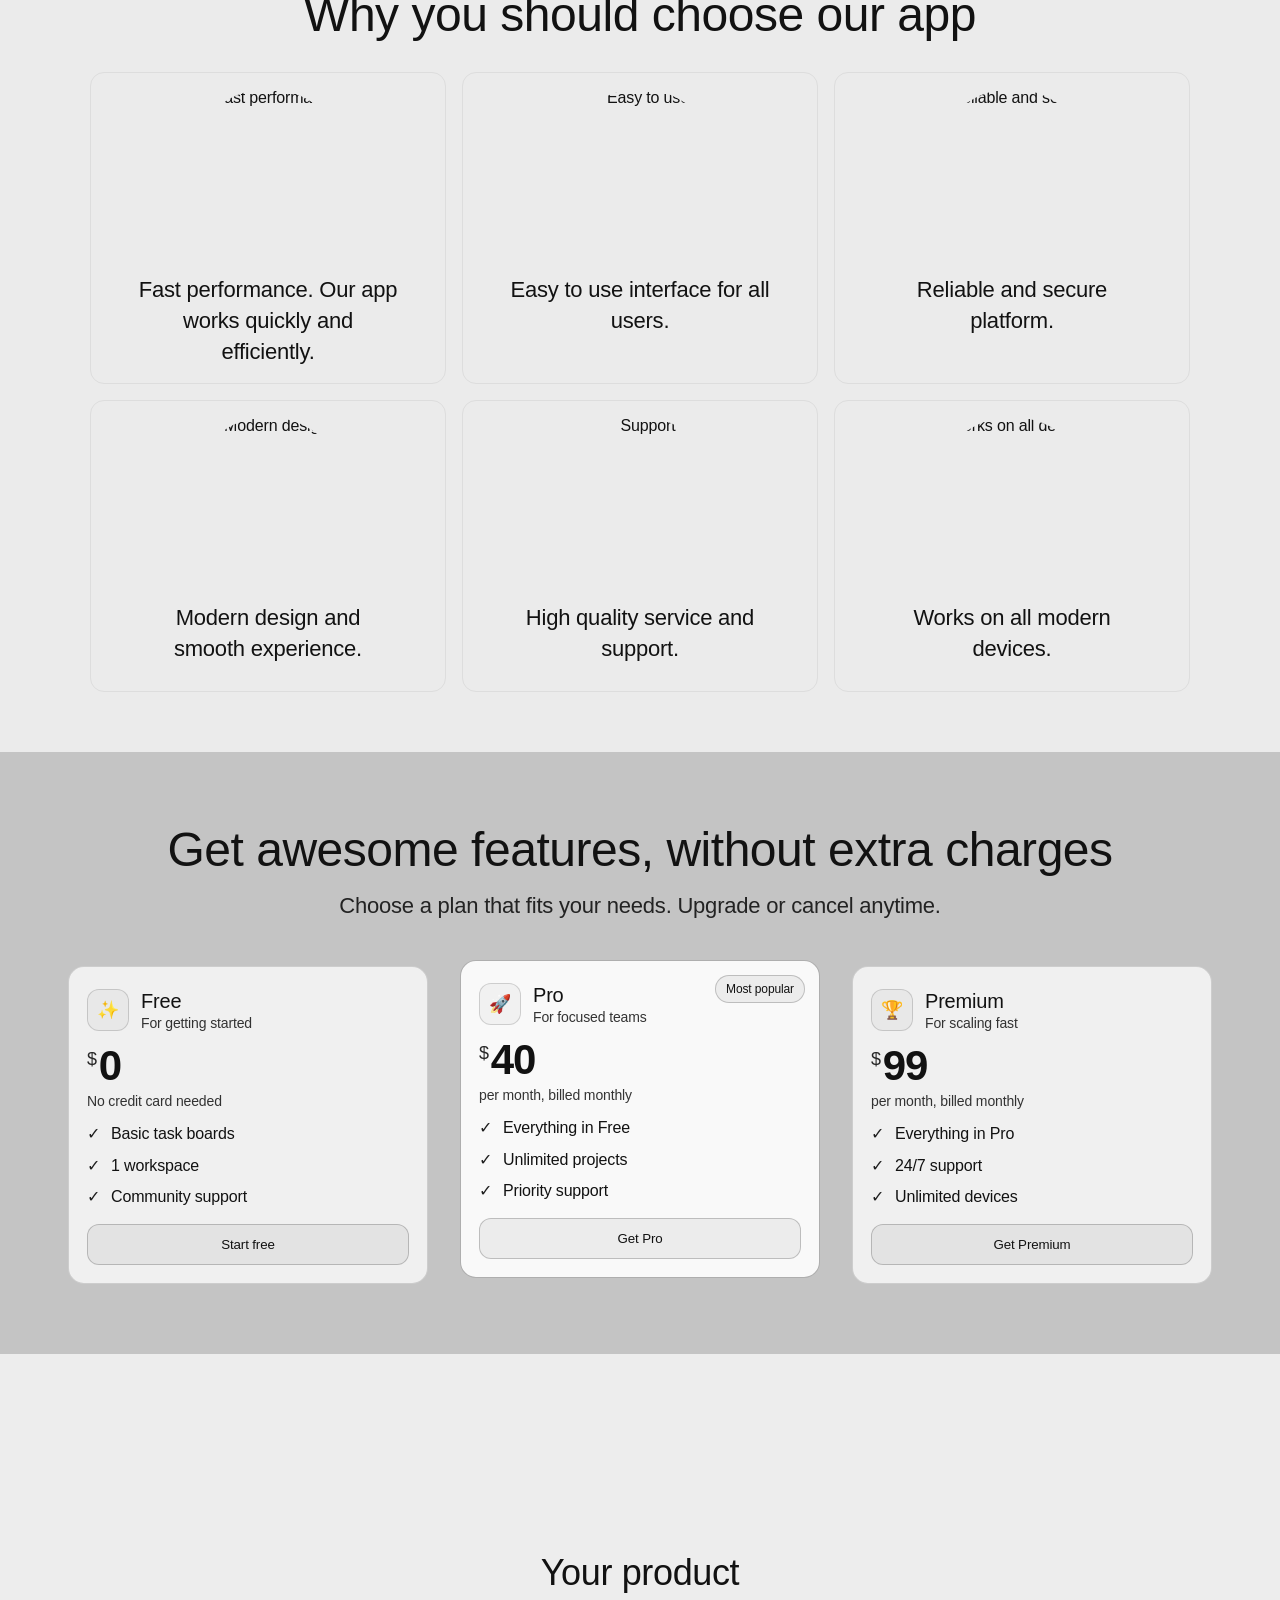
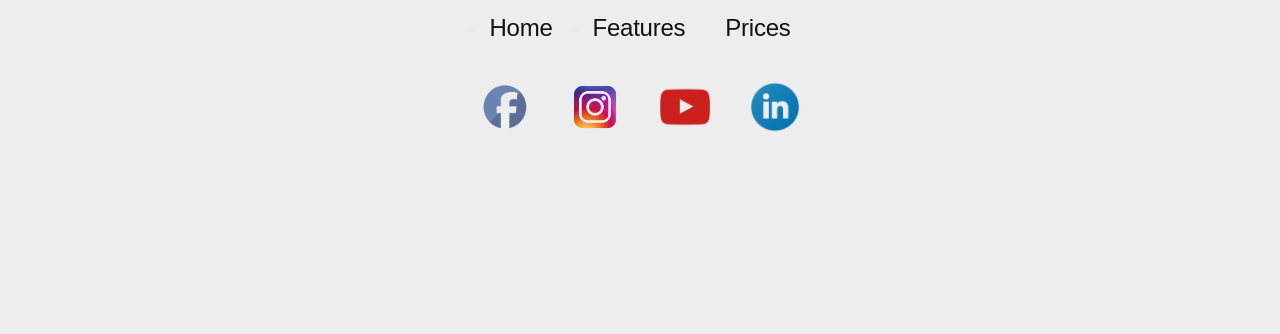
==== commit 8444da1b: "//" ====
--- a/index.html
+++ b/index.html
@@ -83,7 +83,7 @@
               aria-label="Open video in a new tab"
             >
               <img
-                src="assets/img/videoSection/wizardram.png"
+                src="assets/img/video_section/wizardram.png"
                 alt="Video thumbnail"
                 loading="lazy"
               />
@@ -133,7 +133,9 @@
                     src="https://images.unsplash.com/photo-1519389950473-47ba0277781c"
                     alt="Fast performance"
                   />
-                  <figcaption>Fast performance. Our app works quickly and efficiently.</figcaption>
+                  <figcaption>
+                    Fast performance. Our app works quickly and efficiently.
+                  </figcaption>
                 </figure>
 
                 <figure>
--- a/theme/style.css
+++ b/theme/style.css
@@ -1,11 +1,11 @@
-@import url("./navBar.css");
-@import url("./trustedBy.css");
-@import url("./whyUs.css");
+@import url("./nav_bar.css");
+@import url("./trusted_by.css");
+@import url("./why_us.css");
 @import url("./advertising.css");
 @import url("./video.css");
 @import url("./price.css");
 @import url("./social_media.css");
-@import url("./appFeatures.css");
+@import url("./app_features.css");
 @import url("./media_query.css");
 
 * {
